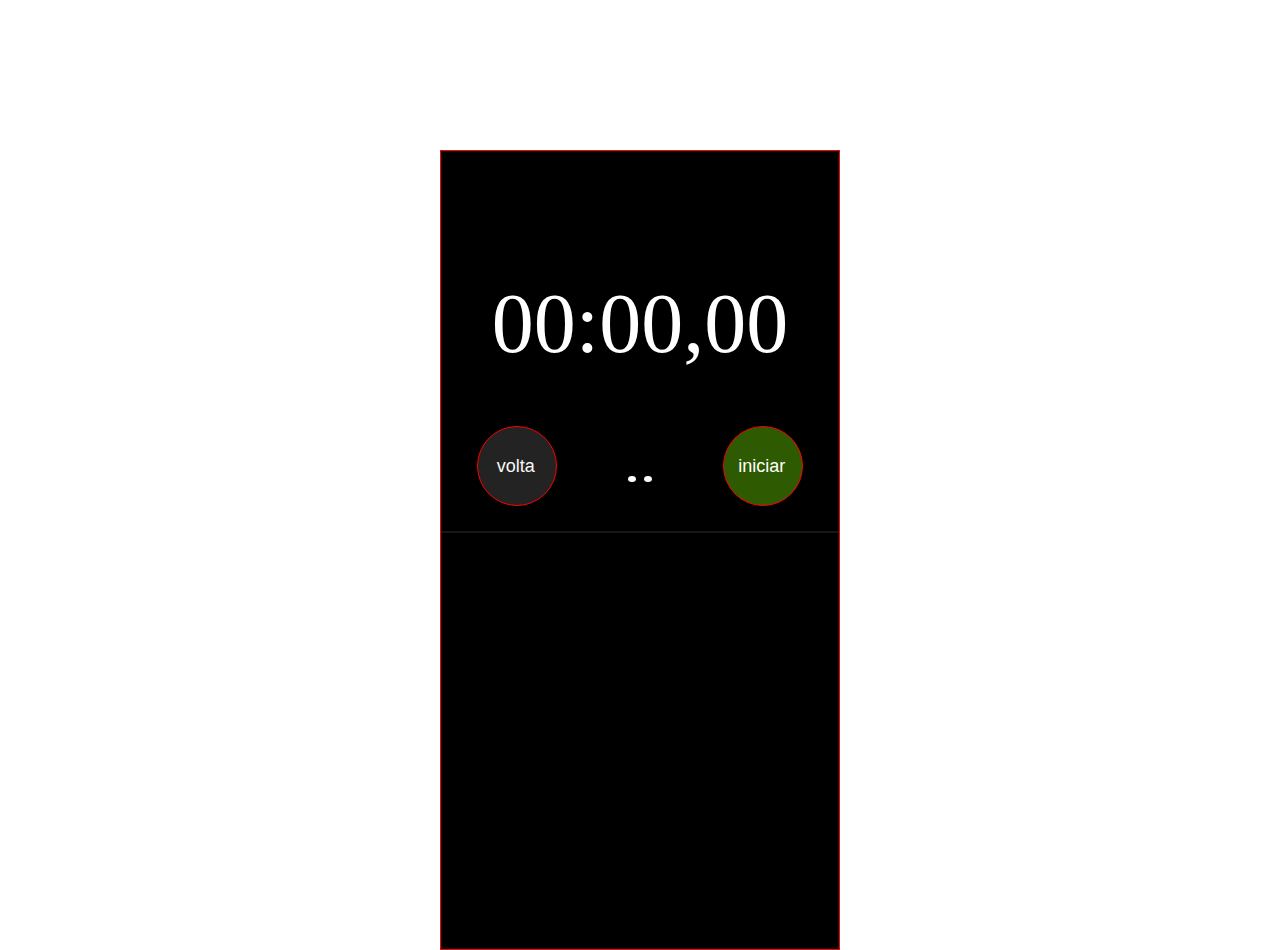
==== Documentos/Estagio ipê web /timer.js/index.html @ e689a650 "versão quase completa do timer" ====
<!DOCTYPE html>
<html lang="PT-BR">

<head>
    <meta charset="UTF-8">
    <meta name="viewport" content="width=device-width, initial-scale=1.0">
    <link rel="stylesheet" href="assets/conf.css">
    <link rel="stylesheet" href="assets/posicionamento.css">
    <link rel="stylesheet" href="assets/timing.css">

    <link rel="shortcut icon"
        href="[data-uri]"
        type="image/x-icon">
    <title>TIMER</title>
</head>

<body>
    <main class="div_principal">
        <div class="Contener">
            <div id="valorDoTempo" class="timing">
                <span id="sextoZero">0</span><span id="quintoZero">0</span>:<span id="quartoZero">0</span><span
                    id="terceiroZero">0</span>,<span id="segundoZero">0</span><span id="primeiroZero">0</span>
            </div>
            <div class="botoes">

                <div>
                    <button onclick="voltar()" id="voltar" class="Botao_voltar">
                        volta
                    </button>
                    <button onclick="zerar()" id="zerar" class="zerar">
                        zerar
                    </button>
                </div>

                <div class="bolinhas">
                    <div class="bolinha1">
                    </div>
                    <div class="bolinha2">
                    </div>
                </div>

                <div>
                    <button onclick="timer()" id="botao_inicio" class="Botao_iniciar">
                        iniciar
                    </button>
                    <button onclick="parar()" id="botao_parar" class="parar">
                        parar
                    </button>
                </div>

            </div>
            <hr class="divisoria">
        </div>



        <!--div que mostra o numero de voltas ao disparar a função -->
        <div class="elementosCriados" id="receberElementosCriados">

        </div>
        <div id="voltas_dadas" class="voltas_dadas">
            <div Id="NumeroDeVoltas">
                volta<span id="representanteDeVoltas">1</span>
            </div>

            <div style="display: none;" id="valorVoltasAexibirNoHistorico">
                volta <span id="definirVoltaAnterior">0</span>
            </div>

            <div id="conteudoVoltas">
                <span id="casa1">0</span><span id="casa2">0</span>:<span id="casa3">0</span><span
                    id="casa4">0</span>,<span id="casa5">0</span><span id="casa6">0</span>
            </div>
        </div>

    </main>
    <script src="timer.js"></script>
</body>

</html>
---- Documentos/Estagio ipê web /timer.js/assets/conf.css ----
* {
     box-sizing: border-box;
     padding: 0;
     margin: 0;
 }

 :root {
     font-size: 62.5%;
 }

 body {
     font-size: 1.6rem;
 }
---- Documentos/Estagio ipê web /timer.js/assets/posicionamento.css ----
.div_principal {
    margin: auto;
    margin-top: 150px;
    border: 1px solid red;
    width: 400px;
    height: 800px;
    background-color: black;
}
---- Documentos/Estagio ipê web /timer.js/assets/timing.css ----
.timing {
    font-size: 84px;
    margin-bottom: 54px;
    margin-top: 124px;
    color: white;
    text-align: center;
}

.bolinhas {
    display: flex;
    align-items: center;
    gap: 8px;
}

.bolinha1 {
    width: 8px;
    height: 6px;
    background-color: white;
    border-radius: 50%;
}

.bolinha2 {
    width: 8px;
    height: 6px;
    background-color: #fbfafa;
    border-radius: 50%;
}

.botoes {
    display: flex;
    justify-content: space-around;
}

.parar {
    cursor: pointer;
    width: 80px;
    display: flex;
    align-items: center;
    text-align: center;
    height: 80px;
    padding-left: 19px;
    border-radius: 50%;
    margin-bottom: 25px;
    font-size: 18px;
    background-color: rgba(248, 9, 9, 0.702);
    color: white;
    display: none;
}

.parar {
    cursor: pointer;
    width: 80px;
    display: flex;
    align-items: center;
    text-align: center;
    height: 80px;
    padding-left: 19px;
    border-radius: 50%;
    margin-bottom: 25px;
    font-size: 18px;
    background-color: rgb(245, 37, 37);
    color: white;
    display: none;
    border: 1px solid red;
}

.zerar {
    cursor: pointer;
    width: 80px;
    display: none;
    align-items: center;
    text-align: center;
    height: 80px;
    padding-left: 19px;
    border-radius: 50%;
    margin-bottom: 25px;
    font-size: 18px;
    background-color: rgba(51, 50, 50, 0.702);
    color: #faf8f8;
    border: 1px solid red;
}

.Botao_voltar {
    cursor: pointer;
    width: 80px;
    display: flex;
    align-items: center;
    text-align: center;
    height: 80px;
    padding-left: 19px;
    border-radius: 50%;
    margin-bottom: 25px;
    font-size: 18px;
    background-color: rgba(51, 50, 50, 0.702);
    color: #faf8f8;
    border: 1px solid red;
}

.Botao_iniciar {
    cursor: pointer;
    width: 80px;
    display: flex;
    align-items: center;
    text-align: center;
    height: 80px;
    padding-left: 14px;
    border-radius: 50%;
    margin-bottom: 25px;
    font-size: 18px;
    color: white;
    background-color: rgb(46, 91, 1);
    border: 1px solid red;
}

.botão_retornar {
    cursor: pointer;
    width: 80px;
    display: flex;
    align-items: center;
    text-align: center;
    height: 80px;
    padding-left: 14px;
    border-radius: 50%;
    margin-bottom: 25px;
    font-size: 18px;
    color: white;
    /* background-color: rgb(46, 91, 1);*/
    background-color: blue;
    display: none;
    border: 1px solid red;
}

.voltas_dadas {
    border: 1px solid red;
    height: 50px;
    width: 400px;
}

.voltas_dadas {
    color: white;
    font-size: 18px;
    display: flex;
    justify-content: space-between;
    padding: 15px;
    display: none;
}

.divisoria {
    border: 1px solid rgb(23, 23, 23);
}

.elementosCriados {
    color: white;
    font-size: 18px;
    display: flex;
    flex-direction: column;
}
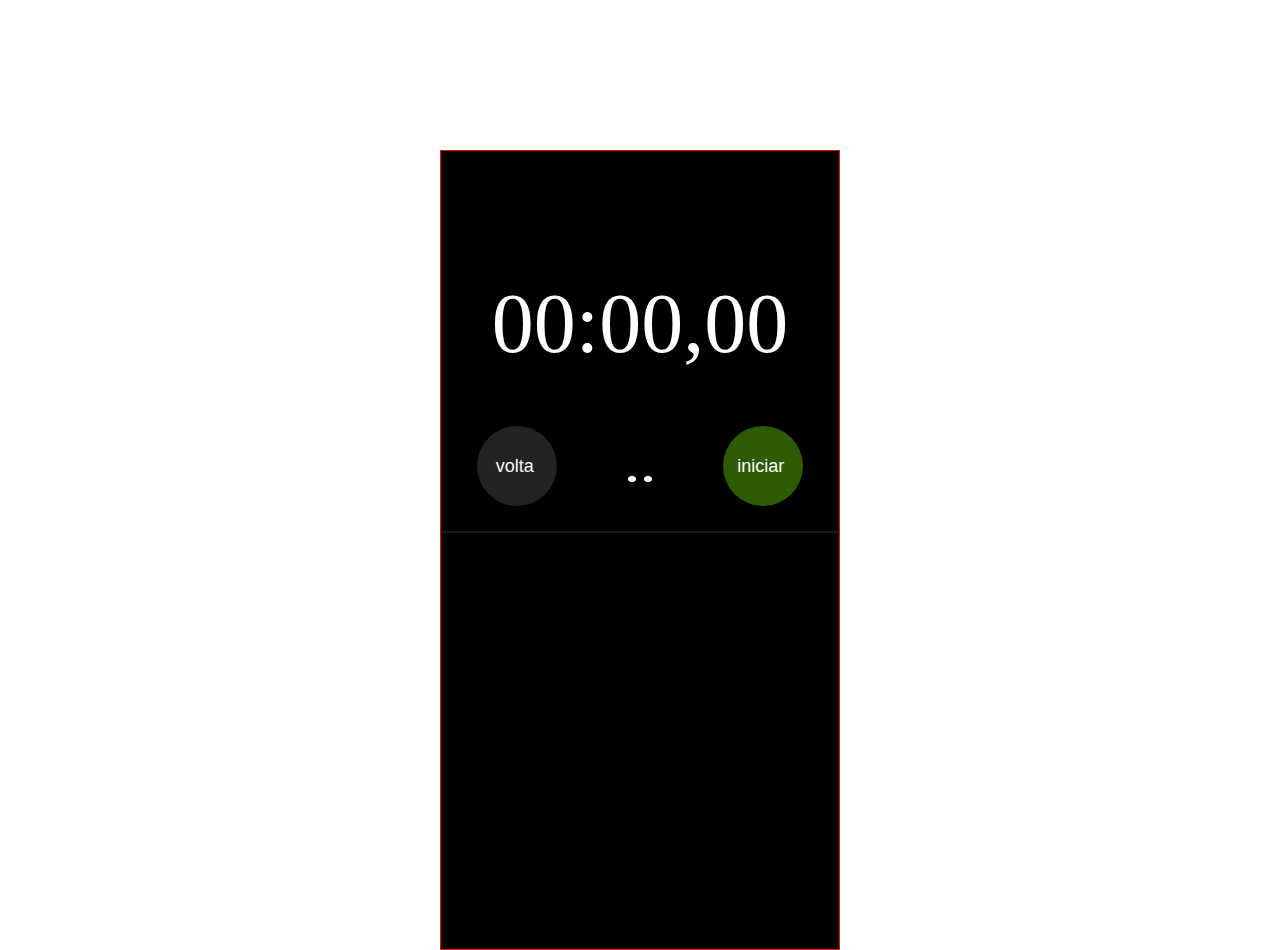
==== commit edd83169: "arrumando a tela" ====
--- a/Documentos/Estagio ipê web /timer.js/index.html
+++ b/Documentos/Estagio ipê web /timer.js/index.html
@@ -60,7 +60,7 @@
         </div>
         <div id="voltas_dadas" class="voltas_dadas">
             <div Id="NumeroDeVoltas">
-                volta<span id="representanteDeVoltas">1</span>
+                volta <span id="representanteDeVoltas">1</span>
             </div>
 
             <div style="display: none;" id="valorVoltasAexibirNoHistorico">
--- a/Documentos/Estagio ipê web /timer.js/assets/timing.css
+++ b/Documentos/Estagio ipê web /timer.js/assets/timing.css
@@ -1,3 +1,7 @@
+.div_principal {
+    overflow: hidden;
+}
+
 .timing {
     font-size: 84px;
     margin-bottom: 54px;
@@ -29,6 +33,7 @@
 .botoes {
     display: flex;
     justify-content: space-around;
+    border: none;
 }
 
 .parar {
@@ -45,6 +50,7 @@
     background-color: rgba(248, 9, 9, 0.702);
     color: white;
     display: none;
+    border: none;
 }
 
 .parar {
@@ -61,7 +67,7 @@
     background-color: rgb(245, 37, 37);
     color: white;
     display: none;
-    border: 1px solid red;
+    border: none;
 }
 
 .zerar {
@@ -77,7 +83,7 @@
     font-size: 18px;
     background-color: rgba(51, 50, 50, 0.702);
     color: #faf8f8;
-    border: 1px solid red;
+    border: none;
 }
 
 .Botao_voltar {
@@ -93,7 +99,7 @@
     font-size: 18px;
     background-color: rgba(51, 50, 50, 0.702);
     color: #faf8f8;
-    border: 1px solid red;
+    border: none;
 }
 
 .Botao_iniciar {
@@ -109,7 +115,7 @@
     font-size: 18px;
     color: white;
     background-color: rgb(46, 91, 1);
-    border: 1px solid red;
+    border: none;
 }
 
 .botão_retornar {
@@ -127,11 +133,10 @@
     /* background-color: rgb(46, 91, 1);*/
     background-color: blue;
     display: none;
-    border: 1px solid red;
+    border: none;
 }
 
 .voltas_dadas {
-    border: 1px solid red;
     height: 50px;
     width: 400px;
 }
@@ -154,4 +159,5 @@
     font-size: 18px;
     display: flex;
     flex-direction: column;
+    overflow: hidden;
 }